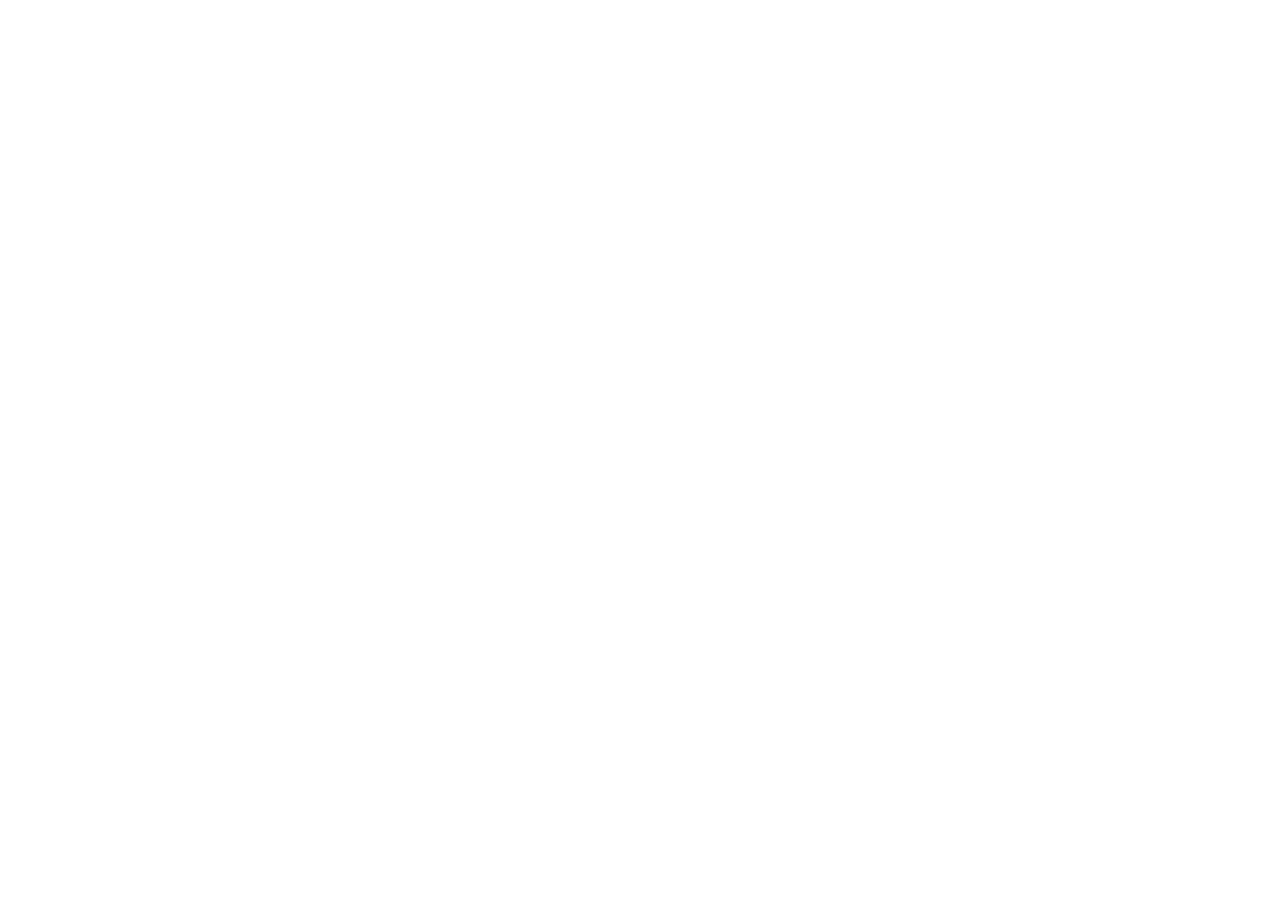
==== cloudiness.html @ 4e3c71ef "Files Setup" ====
<!DOCTYPE html>
<html lang="en">
<head>
    <meta charset="UTF-8">
    <meta http-equiv="X-UA-Compatible" content="IE=edge">
    <meta name="viewport" content="width=device-width, initial-scale=1.0">
    <title>Wather Dash Cloudiness</title>
    <link rel="stylesheet" href="reset.css">
    <link rel="stylesheet" href="styles.css">
</head>
<body>
    
</body>
</html>
---- styles.css ----
/* giving the body a dark background to better see the bright colored boxes */
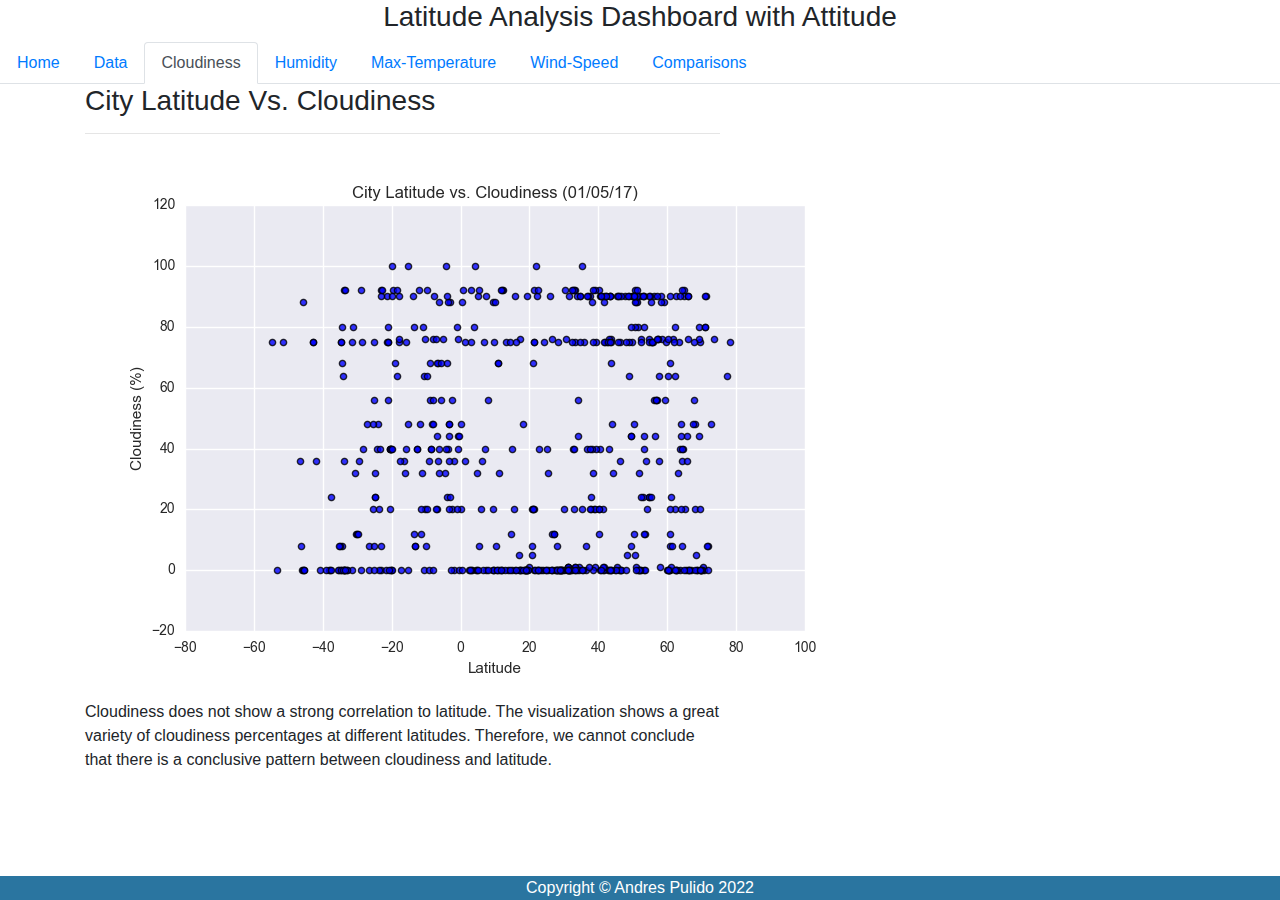
==== commit 5631eb3c: "All Pages set - Working on paragraph and Comparisons page." ====
--- a/cloudiness.html
+++ b/cloudiness.html
@@ -1,14 +1,59 @@
 <!DOCTYPE html>
 <html lang="en">
+
 <head>
-    <meta charset="UTF-8">
-    <meta http-equiv="X-UA-Compatible" content="IE=edge">
-    <meta name="viewport" content="width=device-width, initial-scale=1.0">
-    <title>Wather Dash Cloudiness</title>
-    <link rel="stylesheet" href="reset.css">
-    <link rel="stylesheet" href="styles.css">
+  <meta charset="UTF-8">
+  <title>Weather Dash Cloudness</title>
+  <link rel="stylesheet" href="https://stackpath.bootstrapcdn.com/bootstrap/4.3.1/css/bootstrap.min.css" integrity="sha384-ggOyR0iXCbMQv3Xipma34MD+dH/1fQ784/j6cY/iJTQUOhcWr7x9JvoRxT2MZw1T" crossorigin="anonymous">
+  <link rel="stylesheet" href="styles.css">
 </head>
 <body>
-    
+  <div class="row">
+    <div class="col">
+      <h3 class="text-center">Latitude Analysis Dashboard with Attitude</h3>
+      <ul class="nav nav-tabs">
+          <li class="nav-item">
+            <a class="nav-link" href="index.html">Home</a>
+          </li>
+          <li class="nav-item">
+            <a class="nav-link" href="data.html">Data</a>
+          </li>
+          <li class="nav-item">
+            <a class="nav-link active" href="cloudiness.html">Cloudiness</a>
+          </li>
+          <li class="nav-item">
+            <a class="nav-link" href="humidity.html">Humidity</a>
+          </li>
+          <li class="nav-item">
+            <a class="nav-link" href="max_temperature.html">Max-Temperature</a>
+          </li>
+          <li class="nav-item">
+            <a class="nav-link" href="wind_speed.html">Wind-Speed</a>
+          </li>
+          <li class="nav-item">
+            <a class="nav-link" href="comparisons.html">Comparisons</a>
+          </li>
+        </ul>
+      </div>
+  </div>
+
+<!-- -------------------------------- -->
+<div class="container">
+  <div class="row">
+    <div class="col-lg-7 col-md-12">
+      <!-- Left box  -->
+      <div class="box">
+        <h3 class="title">City Latitude Vs. Cloudiness</h3>
+        <hr>
+        <img src="Resources/assets/images/Fig3.png" alt="Cloudines Graph">
+        <p>Cloudiness does not show a strong correlation to latitude. The visualization shows a great variety of
+          cloudiness percentages at different latitudes. Therefore, we cannot conclude that there is a conclusive
+          pattern between cloudiness and latitude.</p>
+      </div>
+    </div>
+
+<footer>
+  <div class="footer">Copyright &copy; Andres Pulido 2022</div>
+</footer>
 </body>
 </html>--- a/styles.css
+++ b/styles.css
@@ -1 +1,11 @@
 /* giving the body a dark background to better see the bright colored boxes */
+.footer {
+    position: fixed;
+    left: 0;
+    bottom: 0;
+    width: 100%;
+    background-color: rgb(42, 117, 160);
+    color: white;
+    text-align: center;
+ }
+ 
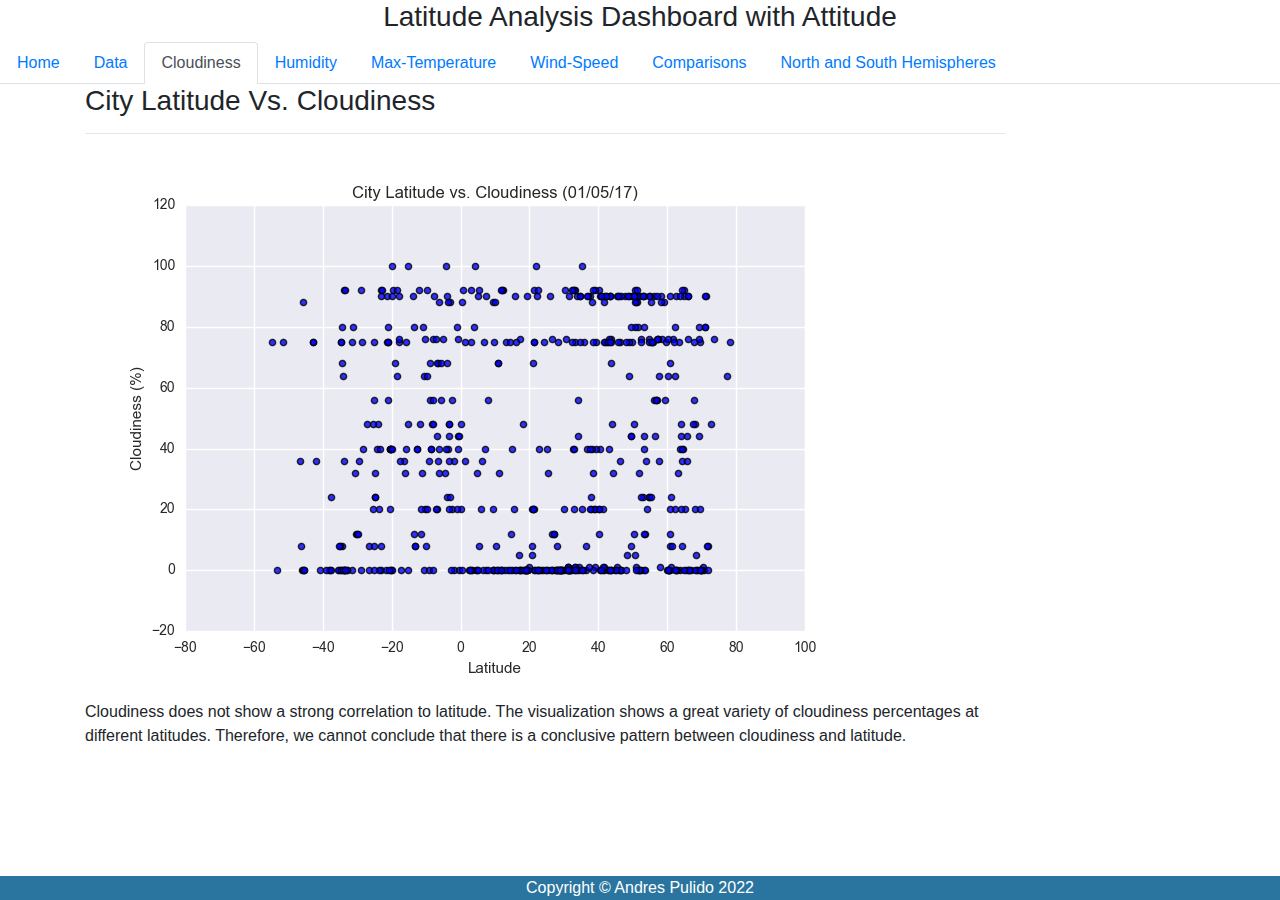
==== commit c175134d: "All Pages layouts are done, pending text content and final nav bar." ====
--- a/cloudiness.html
+++ b/cloudiness.html
@@ -7,51 +7,56 @@
   <link rel="stylesheet" href="https://stackpath.bootstrapcdn.com/bootstrap/4.3.1/css/bootstrap.min.css" integrity="sha384-ggOyR0iXCbMQv3Xipma34MD+dH/1fQ784/j6cY/iJTQUOhcWr7x9JvoRxT2MZw1T" crossorigin="anonymous">
   <link rel="stylesheet" href="styles.css">
 </head>
+<!-- Body -->
 <body>
-  <div class="row">
+  <div class="row fixed-top">
     <div class="col">
       <h3 class="text-center">Latitude Analysis Dashboard with Attitude</h3>
       <ul class="nav nav-tabs">
-          <li class="nav-item">
-            <a class="nav-link" href="index.html">Home</a>
-          </li>
-          <li class="nav-item">
-            <a class="nav-link" href="data.html">Data</a>
-          </li>
-          <li class="nav-item">
-            <a class="nav-link active" href="cloudiness.html">Cloudiness</a>
-          </li>
-          <li class="nav-item">
-            <a class="nav-link" href="humidity.html">Humidity</a>
-          </li>
-          <li class="nav-item">
-            <a class="nav-link" href="max_temperature.html">Max-Temperature</a>
-          </li>
-          <li class="nav-item">
-            <a class="nav-link" href="wind_speed.html">Wind-Speed</a>
-          </li>
-          <li class="nav-item">
-            <a class="nav-link" href="comparisons.html">Comparisons</a>
-          </li>
-        </ul>
-      </div>
+        <li class="nav-item">
+          <a class="nav-link" href="index.html">Home</a>
+        </li>
+        <li class="nav-item">
+          <a class="nav-link" href="data.html">Data</a>
+        </li>
+        <li class="nav-item">
+          <a class="nav-link active" href="cloudiness.html">Cloudiness</a>
+        </li>
+        <li class="nav-item">
+          <a class="nav-link" href="humidity.html">Humidity</a>
+        </li>
+        <li class="nav-item">
+          <a class="nav-link" href="max_temperature.html">Max-Temperature</a>
+        </li>
+        <li class="nav-item">
+          <a class="nav-link" href="wind_speed.html">Wind-Speed</a>
+        </li>
+        <li class="nav-item">
+          <a class="nav-link" href="comparisons.html">Comparisons</a>
+        </li>
+        <li class="nav-item">
+          <a class="nav-link" href="nandshemispheres.html">North and South Hemispheres</a>
+        </li>
+      </ul>
+    </div>
   </div>
-
-<!-- -------------------------------- -->
+<!-- Content -->
 <div class="container">
   <div class="row">
-    <div class="col-lg-7 col-md-12">
+    <div class="col-lg-10">
       <!-- Left box  -->
       <div class="box">
         <h3 class="title">City Latitude Vs. Cloudiness</h3>
-        <hr>
-        <img src="Resources/assets/images/Fig3.png" alt="Cloudines Graph">
+        <hr></hr>
+        <img src="Resources/assets/images/Fig3.png" class="img-fluid" alt="Cloudines Graph">
         <p>Cloudiness does not show a strong correlation to latitude. The visualization shows a great variety of
           cloudiness percentages at different latitudes. Therefore, we cannot conclude that there is a conclusive
           pattern between cloudiness and latitude.</p>
       </div>
     </div>
-
+  </div>
+</div>
+<!-- Footer -->
 <footer>
   <div class="footer">Copyright &copy; Andres Pulido 2022</div>
 </footer>
--- a/styles.css
+++ b/styles.css
@@ -8,4 +8,12 @@
     color: white;
     text-align: center;
  }
+
+ .classWithPad { margin:10px; padding:15px; }
+
+ .fixed-top{ position: sticky;
+     top: 0;
+     left: 0;
+     background-color: rgb(255, 255, 255);
+     }
  
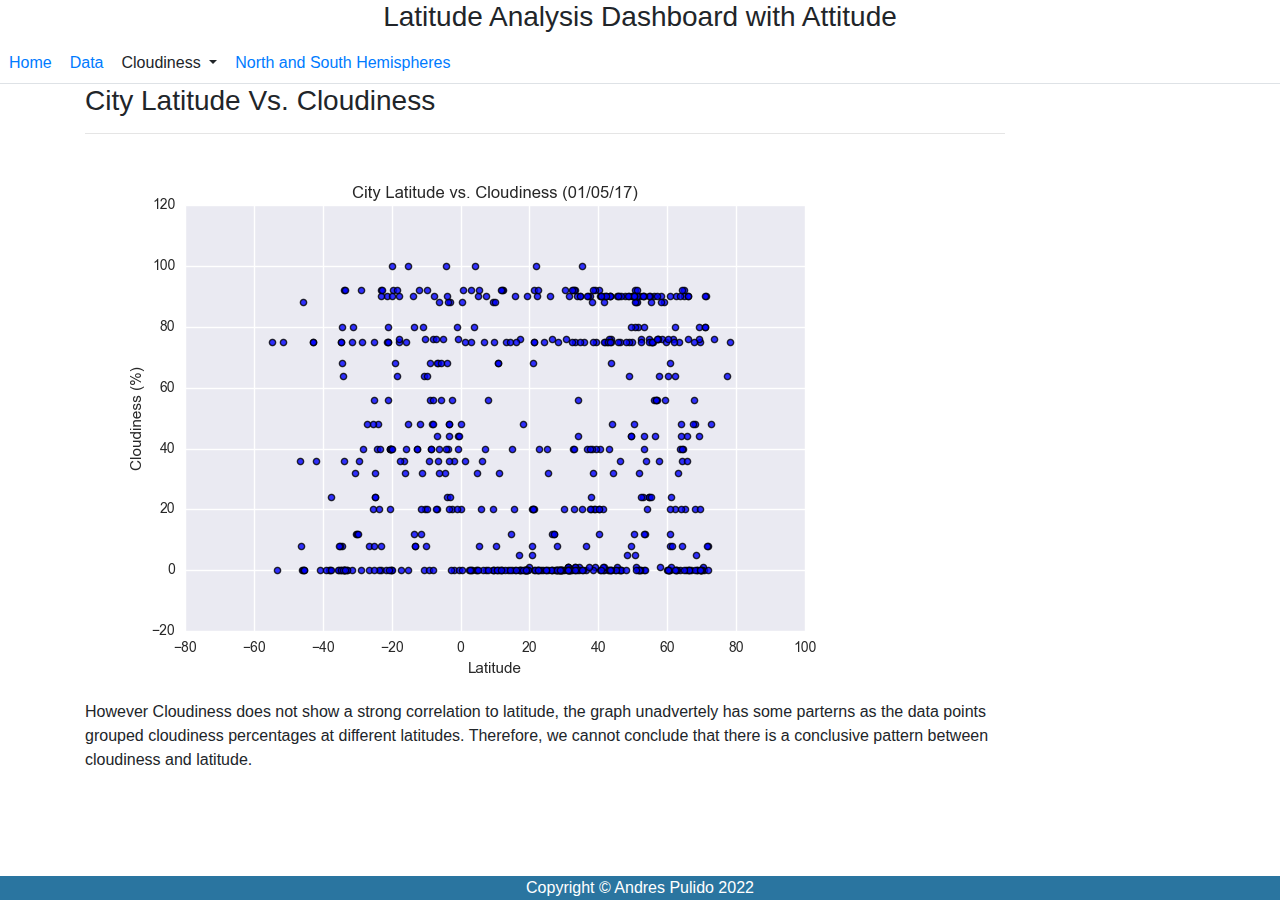
==== commit 2db4d50e: "Final details." ====
--- a/cloudiness.html
+++ b/cloudiness.html
@@ -10,35 +10,49 @@
 <!-- Body -->
 <body>
   <div class="row fixed-top">
-    <div class="col">
+    <div class="col"> <!--Nav Bar-->
       <h3 class="text-center">Latitude Analysis Dashboard with Attitude</h3>
-      <ul class="nav nav-tabs">
-        <li class="nav-item">
-          <a class="nav-link" href="index.html">Home</a>
-        </li>
-        <li class="nav-item">
-          <a class="nav-link" href="data.html">Data</a>
-        </li>
-        <li class="nav-item">
-          <a class="nav-link active" href="cloudiness.html">Cloudiness</a>
-        </li>
-        <li class="nav-item">
-          <a class="nav-link" href="humidity.html">Humidity</a>
-        </li>
-        <li class="nav-item">
-          <a class="nav-link" href="max_temperature.html">Max-Temperature</a>
-        </li>
-        <li class="nav-item">
-          <a class="nav-link" href="wind_speed.html">Wind-Speed</a>
-        </li>
-        <li class="nav-item">
-          <a class="nav-link" href="comparisons.html">Comparisons</a>
-        </li>
-        <li class="nav-item">
-          <a class="nav-link" href="nandshemispheres.html">North and South Hemispheres</a>
-        </li>
-      </ul>
-    </div>
+      <nav class="nav nav-tabs fixed-nav-bar navbar-expand-sm">
+        <button
+        type="button"
+        data-toggle ="collapse"
+        data-target = "#navbarNav"
+        class = "navbar-toggler"
+        aria-controls = "navbarNav"
+        aria-expanded = "false"
+        aria-label = "Toggle navigation" >
+          <a class = "cote">
+           Menu
+          </a>
+        <!-- <span class="navbar-toggler-icon"></span> -->
+        </button>
+        <div
+          class = "collapse navbar-collapse"
+          id ="navbarNav">
+          <ul class = "navbar-nav">
+            <li class="nav-item">
+              <a class="nav-link" href="index.html">Home</a>
+            </li>
+            <li class="nav-item">
+              <a class="nav-link" href="data.html">Data</a>
+            </li>
+            <li class="nav-item dropdown">
+              <a class="nav-link dropdown-toggle" id="navbarDropdown" role="button" data-toggle="dropdown" aria-haspopup="true" aria-expanded="false">
+                Cloudiness
+              </a>
+              <div class="dropdown-menu" aria-labelledby="navbarDropdown">
+                <a class="nav-link active" href="cloudiness.html">Cloudiness</a>
+                <a class="nav-link" href="humidity.html">Humidity</a>
+                <a class="nav-link" href="max_temperature.html">Max-Temperature</a>
+                <a class="nav-link" href="wind_speed.html">Wind-Speed</a>
+              </div>
+            <li class="nav-item">
+              <a class="nav-link" href="nandshemispheres.html">North and South Hemispheres</a>
+            </li>
+          </ul>
+        </div>
+      </nav>
+      </div>
   </div>
 <!-- Content -->
 <div class="container">
@@ -49,13 +63,17 @@
         <h3 class="title">City Latitude Vs. Cloudiness</h3>
         <hr></hr>
         <img src="Resources/assets/images/Fig3.png" class="img-fluid" alt="Cloudines Graph">
-        <p>Cloudiness does not show a strong correlation to latitude. The visualization shows a great variety of
-          cloudiness percentages at different latitudes. Therefore, we cannot conclude that there is a conclusive
+        <p>However Cloudiness does not show a strong correlation to latitude, the graph unadvertely has some parterns as 
+          the data points grouped cloudiness percentages at different latitudes. Therefore, we cannot conclude that there is a conclusive
           pattern between cloudiness and latitude.</p>
       </div>
     </div>
   </div>
 </div>
+<!-- Scrips -->
+<script src="https://code.jquery.com/jquery-3.3.1.slim.min.js" integrity="sha384-q8i/X+965DzO0rT7abK41JStQIAqVgRVzpbzo5smXKp4YfRvH+8abtTE1Pi6jizo" crossorigin="anonymous"></script>
+<script src="https://cdnjs.cloudflare.com/ajax/libs/popper.js/1.14.7/umd/popper.min.js" integrity="sha384-UO2eT0CpHqdSJQ6hJty5KVphtPhzWj9WO1clHTMGa3JDZwrnQq4sF86dIHNDz0W1" crossorigin="anonymous"></script>
+<script src="https://stackpath.bootstrapcdn.com/bootstrap/4.3.1/js/bootstrap.min.js" integrity="sha384-JjSmVgyd0p3pXB1rRibZUAYoIIy6OrQ6VrjIEaFf/nJGzIxFDsf4x0xIM+B07jRM" crossorigin="anonymous"></script>
 <!-- Footer -->
 <footer>
   <div class="footer">Copyright &copy; Andres Pulido 2022</div>
--- a/styles.css
+++ b/styles.css
@@ -15,5 +15,7 @@
      top: 0;
      left: 0;
      background-color: rgb(255, 255, 255);
-     }
- 
+}
+.cote{
+    color: rgb(0, 132, 255);
+} 
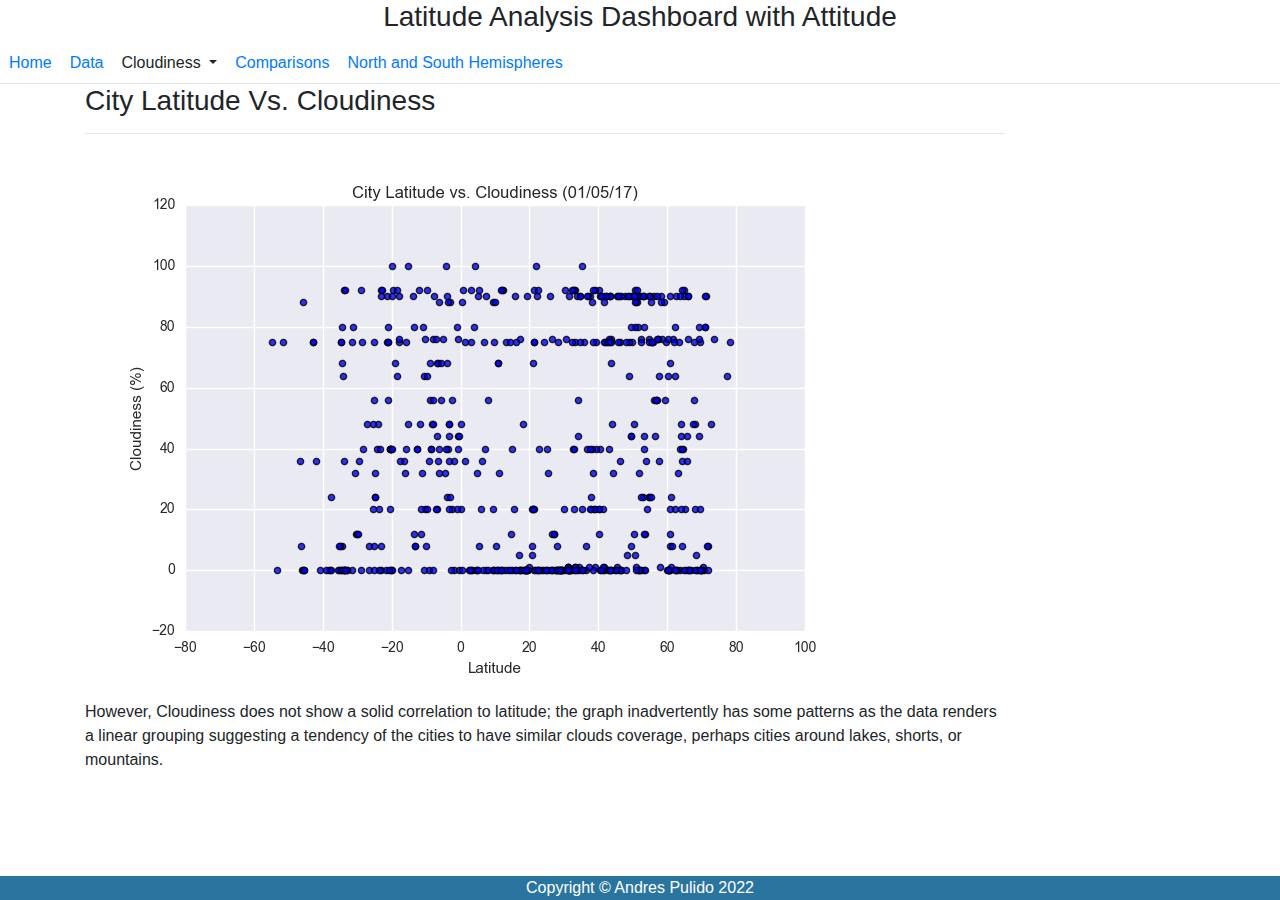
==== commit 5f480e74: "All Items completed." ====
--- a/cloudiness.html
+++ b/cloudiness.html
@@ -46,13 +46,16 @@
                 <a class="nav-link" href="max_temperature.html">Max-Temperature</a>
                 <a class="nav-link" href="wind_speed.html">Wind-Speed</a>
               </div>
-            <li class="nav-item">
+              <li class="nav-item">
+                <a class="nav-link" href="comparisons.html">Comparisons</a>
+              </li>
+              <li class="nav-item">
               <a class="nav-link" href="nandshemispheres.html">North and South Hemispheres</a>
             </li>
           </ul>
         </div>
       </nav>
-      </div>
+    </div>
   </div>
 <!-- Content -->
 <div class="container">
@@ -63,9 +66,9 @@
         <h3 class="title">City Latitude Vs. Cloudiness</h3>
         <hr></hr>
         <img src="Resources/assets/images/Fig3.png" class="img-fluid" alt="Cloudines Graph">
-        <p>However Cloudiness does not show a strong correlation to latitude, the graph unadvertely has some parterns as 
-          the data points grouped cloudiness percentages at different latitudes. Therefore, we cannot conclude that there is a conclusive
-          pattern between cloudiness and latitude.</p>
+        <p>However, Cloudiness does not show a solid correlation to latitude; the graph inadvertently
+          has some patterns as the data renders a linear grouping suggesting a tendency of the cities
+          to have similar clouds coverage, perhaps cities around lakes, shorts, or mountains.</p>
       </div>
     </div>
   </div>
